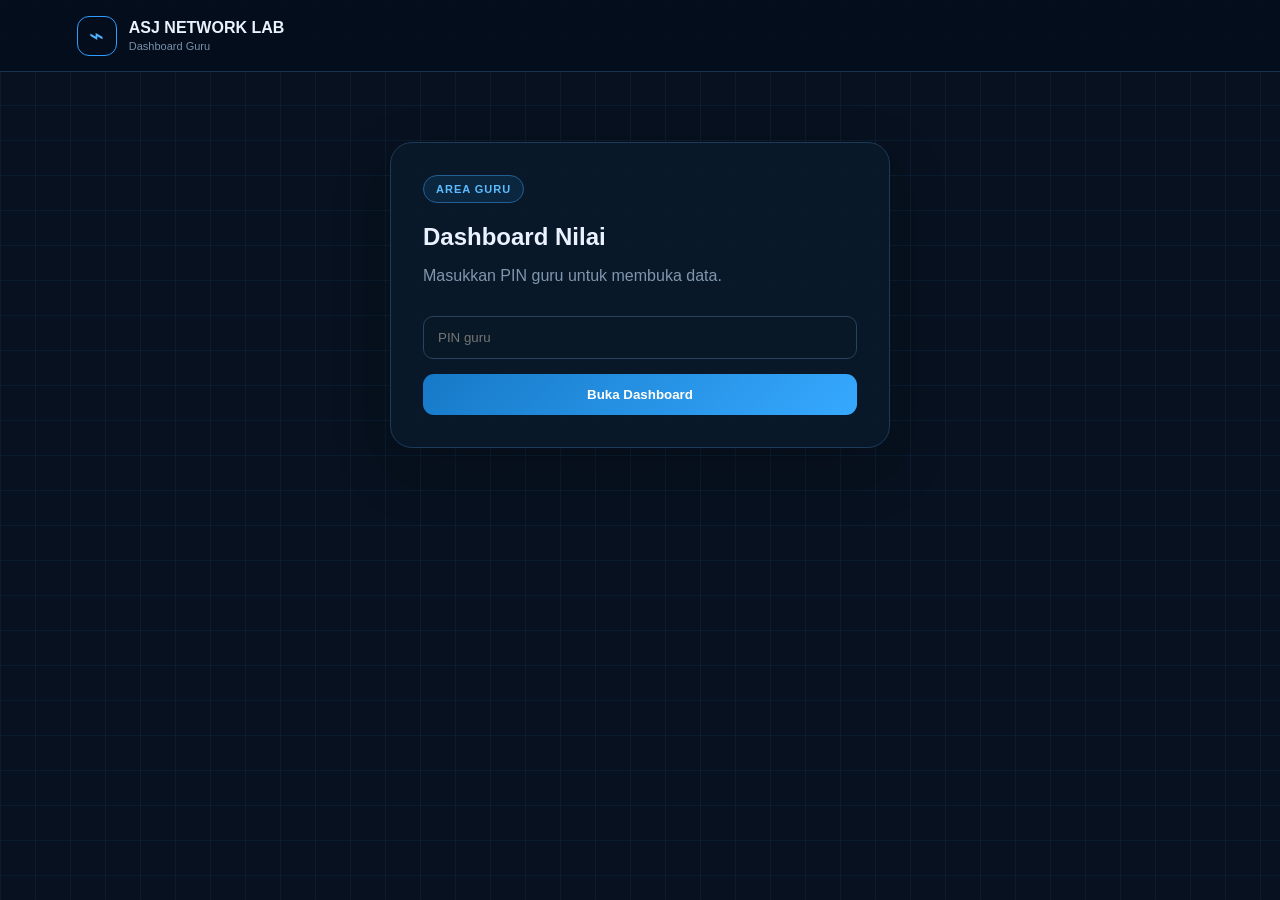
==== guru.html @ 9bb7975f "Add files via upload" ====
<!DOCTYPE html>
<html lang="id">
<head>
<meta charset="UTF-8">
<meta name="viewport" content="width=device-width,initial-scale=1">
<title>Dashboard Guru — ASJ Network Lab</title>
<link rel="stylesheet" href="style.css">
</head>
<body>
<div class="bg-grid"></div>
<header class="topbar">
  <div class="brand"><span class="logo">⌁</span><div><b>ASJ NETWORK LAB</b><small>Dashboard Guru</small></div></div>
</header>
<main class="container">
<section id="login" class="card narrow">
  <div class="badge">AREA GURU</div>
  <h1>Dashboard Nilai</h1>
  <p class="muted">Masukkan PIN guru untuk membuka data.</p>
  <input id="pin" type="password" placeholder="PIN guru">
  <button class="btn primary full" onclick="login()">Buka Dashboard</button>
</section>

<section id="dashboard" class="hidden">
  <div class="card">
    <div class="section-title"><span>📊</span><div><h2>Rekap Nilai Siswa</h2><p>Data tersimpan dari pengumpulan tugas.</p></div></div>
    <div class="toolbar">
      <input id="search" placeholder="Cari nama / kelas..." oninput="renderTable()">
      <button class="btn" onclick="loadData()">↻ Refresh</button>
      <button class="btn" onclick="exportCSV()">↓ CSV</button>
    </div>
    <div class="table-wrap">
      <table><thead><tr><th>No</th><th>Nama</th><th>Kelas</th><th>Absen</th><th>Nilai</th><th>PG</th><th>Kasus</th><th>Waktu</th></tr></thead>
      <tbody id="rows"></tbody></table>
    </div>
  </div>
</section>
</main>
<script>
const API_URL = "";
const TEACHER_PIN = "1234";
let data = [];

function login(){
  if(document.getElementById('pin').value !== TEACHER_PIN){ alert('PIN salah.'); return; }
  document.getElementById('login').classList.add('hidden');
  document.getElementById('dashboard').classList.remove('hidden');
  loadData();
}
async function loadData(){
  if(!API_URL){ 
    data = JSON.parse(localStorage.getItem('asj_submissions') || '[]');
    renderTable(); return;
  }
  try{
    const r = await fetch(API_URL+'?action=list');
    data = await r.json();
    renderTable();
  }catch(e){ alert('Gagal mengambil data. Periksa API_URL.'); }
}
function renderTable(){
  const q=(document.getElementById('search').value||'').toLowerCase();
  const filtered=data.filter(x => `${x.nama} ${x.kelas}`.toLowerCase().includes(q));
  document.getElementById('rows').innerHTML = filtered.map((x,i)=>`
    <tr><td>${i+1}</td><td><b>${esc(x.nama)}</b></td><td>${esc(x.kelas)}</td><td>${esc(x.absen)}</td>
    <td><strong class="grade">${x.nilai}</strong></td><td>${x.pg}/60</td><td>${x.kasus}/40</td><td>${esc(x.waktu||'')}</td></tr>`).join('');
}
function esc(s){return String(s??'').replace(/[&<>"']/g,m=>({'&':'&amp;','<':'&lt;','>':'&gt;','"':'&quot;',"'":'&#039;'}[m]));}
function exportCSV(){
  const head=['Nama','Kelas','Absen','Nilai','PG','Kasus','Waktu'];
  const rows=data.map(x=>[x.nama,x.kelas,x.absen,x.nilai,x.pg,x.kasus,x.waktu]);
  const csv=[head,...rows].map(r=>r.map(v=>`"${String(v??'').replace(/"/g,'""')}"`).join(',')).join('\n');
  const a=document.createElement('a'); a.href=URL.createObjectURL(new Blob([csv],{type:'text/csv'})); a.download='rekap-nilai-asj.csv'; a.click();
}
</script>
</body>
</html>
---- style.css ----
*{box-sizing:border-box}body{margin:0;font-family:Inter,Segoe UI,Arial,sans-serif;background:#07111f;color:#eaf2ff;min-height:100vh}.bg-grid{position:fixed;inset:0;background-image:linear-gradient(rgba(67,177,255,.07) 1px,transparent 1px),linear-gradient(90deg,rgba(67,177,255,.07) 1px,transparent 1px);background-size:35px 35px;pointer-events:none}.topbar{height:72px;border-bottom:1px solid #18324d;background:rgba(5,14,27,.9);display:flex;align-items:center;justify-content:space-between;padding:0 6%;position:sticky;top:0;z-index:5}.brand{display:flex;align-items:center;gap:12px}.brand small{display:block;color:#7891ad;font-size:11px;margin-top:3px}.logo{width:40px;height:40px;border:1px solid #2f9dff;border-radius:12px;display:grid;place-items:center;color:#50b3ff;font-size:25px}.status{font-size:12px;color:#8fa7bf}.dot{display:inline-block;width:7px;height:7px;border-radius:50%;background:#41e58b;margin-right:7px}.container{max-width:1050px;margin:50px auto;padding:0 20px;position:relative}.card{background:rgba(10,25,43,.92);border:1px solid #1d3a58;border-radius:22px;padding:32px;box-shadow:0 20px 60px rgba(0,0,0,.2);margin-bottom:22px}.hero{text-align:center;padding:65px 35px}.badge{display:inline-block;color:#5dbbff;border:1px solid #235f91;background:#0b2740;padding:7px 12px;border-radius:999px;font-size:11px;font-weight:800;letter-spacing:1px}.hero h1{font-size:46px;line-height:1.05;max-width:800px;margin:20px auto 15px}.hero h1 span{color:#50b3ff}.hero p{max-width:680px;margin:auto;color:#91a8bf;line-height:1.7}.stats{display:flex;justify-content:center;gap:70px;margin:35px 0}.stats strong{display:block;font-size:27px;color:#fff}.stats small{color:#7189a1}.btn{border:1px solid #294866;background:#11283f;color:#dcecff;padding:13px 20px;border-radius:11px;cursor:pointer;font-weight:700}.btn:hover{transform:translateY(-1px);border-color:#4a9dd9}.primary{background:linear-gradient(135deg,#1679c7,#36a9ff);border:0;color:white}.full{width:100%}.hidden{display:none!important}.section-title{display:flex;gap:15px;align-items:flex-start;margin-bottom:25px}.section-title>span{font-size:18px;color:#50b3ff}.section-title h2{margin:0 0 5px}.section-title p{margin:0;color:#7189a1}.form-grid{display:grid;grid-template-columns:1fr 1fr;gap:18px;margin-bottom:25px}label{display:flex;flex-direction:column;gap:8px;color:#9db3c9;font-size:13px}input,textarea{width:100%;padding:13px 14px;border-radius:10px;border:1px solid #27435e;background:#081827;color:#fff;outline:none}textarea{min-height:130px;resize:vertical}input:focus,textarea:focus{border-color:#45aaf5}.exam-head{display:flex;justify-content:space-between;align-items:center;position:sticky;top:84px;z-index:4;padding:20px 25px}.exam-head h2{margin:10px 0 0}.timer{font-size:25px;font-weight:900;color:#59bcff}.question{padding:27px}.question h3{margin-top:0;line-height:1.45}.options{display:grid;gap:10px}.option{display:flex;gap:12px;align-items:flex-start;border:1px solid #24415d;padding:14px;border-radius:12px;cursor:pointer}.option:hover{background:#0c2237}.option input{width:auto;margin-top:3px}.case-label{color:#55b7ff;font-weight:800;font-size:11px;letter-spacing:1px}.submit-box{text-align:center}.muted{color:#7f96ad}.result-icon{width:70px;height:70px;border-radius:50%;background:#103f36;border:1px solid #2bd58c;color:#4bf0a1;display:grid;place-items:center;font-size:35px;margin:auto}.result{text-align:center}.result h1{text-align:center}.score{text-align:center;font-size:90px;font-weight:900;color:#53baff;margin:15px 0}.result-grid{display:grid;grid-template-columns:1fr 1fr;gap:15px;margin:25px 0}.result-grid div{padding:20px;border:1px solid #24415d;border-radius:14px;text-align:center}.result-grid span{display:block;color:#8198ae;font-size:12px}.result-grid b{display:block;font-size:23px;margin-top:6px}.narrow{max-width:500px;margin:70px auto}.narrow h1{margin-bottom:5px}.narrow input{margin:15px 0}.toolbar{display:flex;gap:10px;margin-bottom:20px}.toolbar input{flex:1}.table-wrap{overflow:auto}table{width:100%;border-collapse:collapse;font-size:13px}th,td{text-align:left;padding:13px;border-bottom:1px solid #1b344c;white-space:nowrap}th{color:#6f8ba6}.grade{color:#55bcff}@media(max-width:700px){.hero h1{font-size:34px}.stats{gap:25px}.form-grid,.result-grid{grid-template-columns:1fr}.topbar{padding:0 20px}.status{display:none}.card{padding:22px}.exam-head{top:72px}.toolbar{flex-direction:column}}
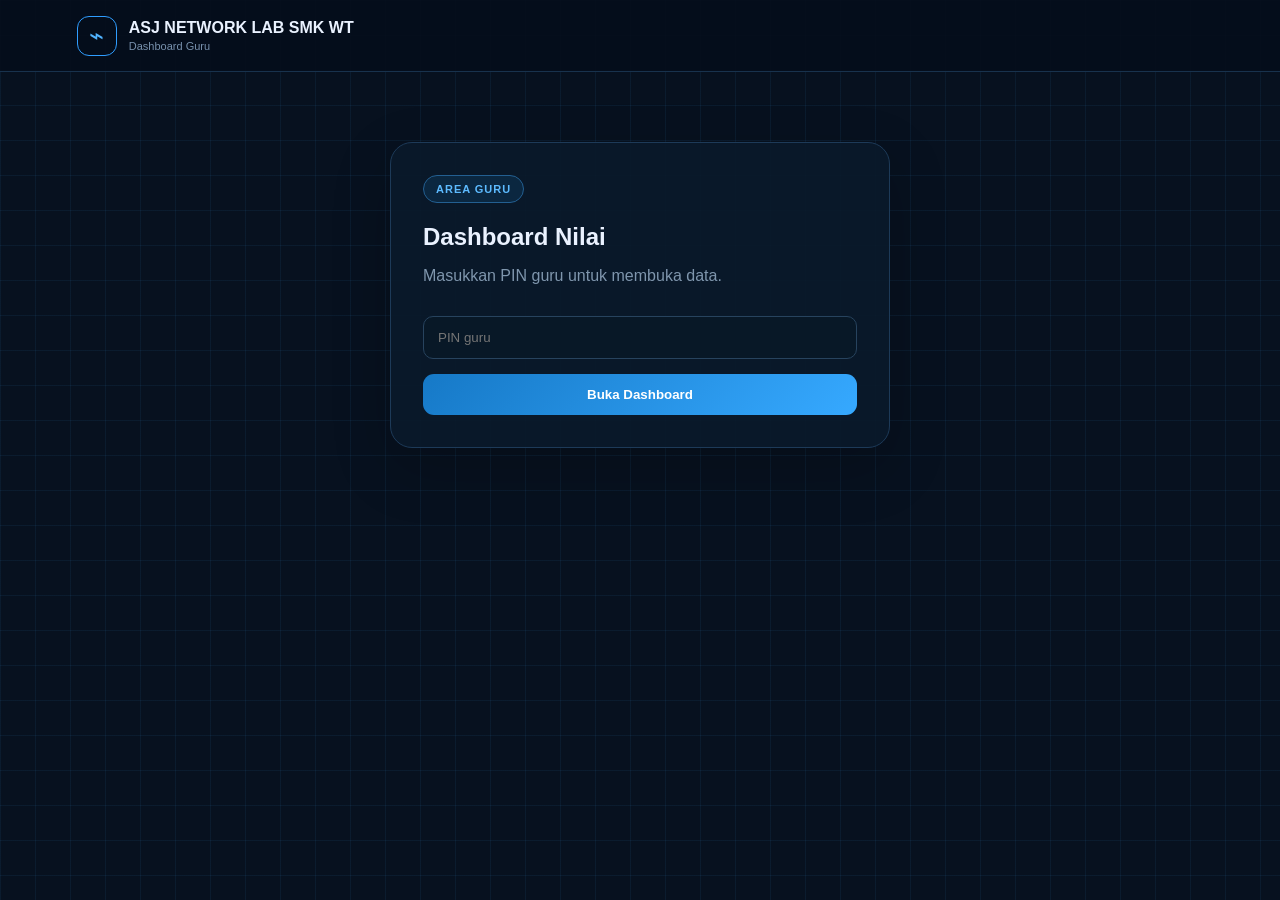
==== commit 72a2f318: "Update guru.html" ====
--- a/guru.html
+++ b/guru.html
@@ -9,7 +9,7 @@
 <body>
 <div class="bg-grid"></div>
 <header class="topbar">
-  <div class="brand"><span class="logo">⌁</span><div><b>ASJ NETWORK LAB</b><small>Dashboard Guru</small></div></div>
+  <div class="brand"><span class="logo">⌁</span><div><b>ASJ NETWORK LAB SMK WT</b><small>Dashboard Guru</small></div></div>
 </header>
 <main class="container">
 <section id="login" class="card narrow">
@@ -36,7 +36,7 @@
 </section>
 </main>
 <script>
-const API_URL = "";
+const API_URL = "https://script.google.com/macros/s/AKfycbzMK21Fkh-uUuyCt6OxSGsKPjxOOjr4V_7r9qSZDi1PQpAlxeHtkX0D1_0nAJAx0uCW/exec";
 const TEACHER_PIN = "1234";
 let data = [];
 
